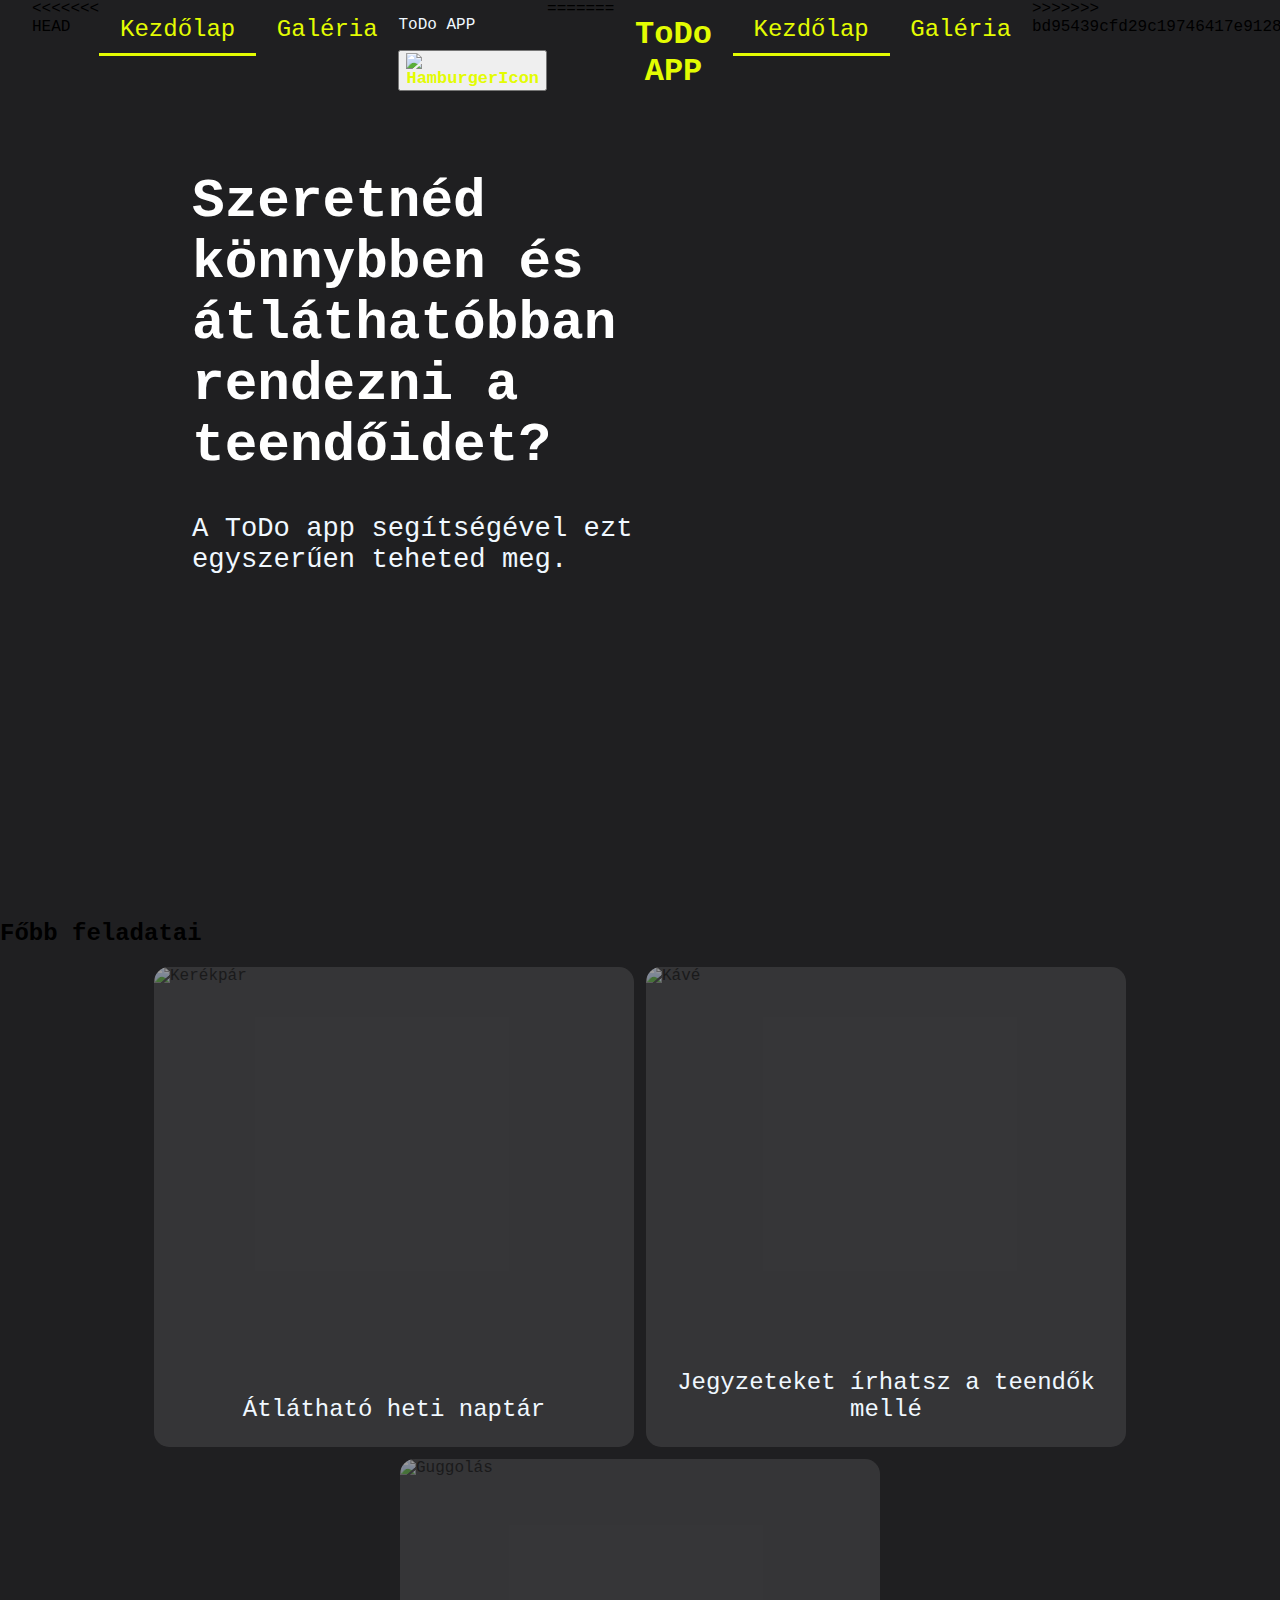
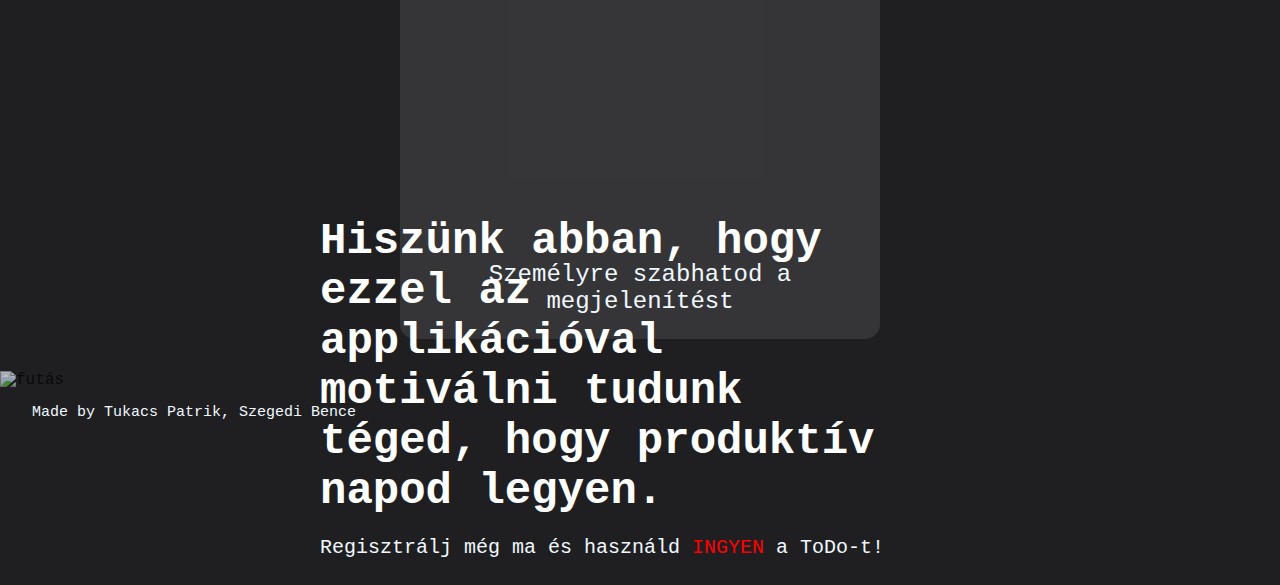
==== 1.mérföldkő/Sites/index.html @ e765a1c4 "Merge branch 'master' of https://github.com/Patrik119HUN/Kliens" ====
<!DOCTYPE html>
<html lang="en">
  <head>
    <meta charset="UTF-8" >
    <meta name="author" content="Szegedi Bence, Tukacs Patrik" >
    <link rel="icon" type="image/x-icon" href="../Képek/pipa%20favicon.ico" >
    <meta http-equiv="X-UA-Compatible" content="IE=edge" >
    <meta name="viewport" content="width=device-width, initial-scale=1.0" >
    <link
      rel="stylesheet"
      href="https://cdnjs.cloudflare.com/ajax/libs/font-awesome/4.7.0/css/font-awesome.min.css"
    >
    <title>ToDo App</title>
    <link rel="stylesheet" href="../Styles/style.css" >
    <link rel="stylesheet" href="../Styles/nav.css" >
    <link rel="stylesheet" href="../Styles/cards.css" >
    <link rel="stylesheet" href="../Styles/hero.css" >
    <link rel="stylesheet" href="../Styles/footer.css" >
    <script src="https://ajax.googleapis.com/ajax/libs/jquery/3.6.3/jquery.min.js"></script>
  </head>

  <body>
    <nav class="topnav">
<<<<<<< HEAD
      <div>
        <p class="logo">ToDo APP</p>
        <button class="ham" id="myBtn">
          <img src="../SVG/menu.svg" alt="HamburgerIcon" style="width: 2rem" />
        </button>
      </div>
      <ul class="menu">
        <li class="active"><a href="../Sites/index.html">Kezdőlap</a></li>
        <li><a href="../Sites/galeria.html">Galéria</a></li>
      </ul>
      <ul class="menu">
=======
      <ul>
        <li id="logo">
          <a href="../Sites/index.html" id="lgo">ToDo APP</a>
          <!--<a class="ham" href="../Sites/index.html">
            <img src="../SVG/menu.svg" alt="" style="width: 2rem" >
          </a>-->
        </li>
      </ul>
      <ul>
        <li class="active"><a href="../Sites/index.html">Kezdőlap</a></li>
        <li><a href="../Sites/galeria.html">Galéria</a></li>
      </ul>
      <ul>
>>>>>>> bd95439cfd29c19746417e91280d67b563aa5921
        <li><a href="../Sites/regisztracio.html">Regisztráció</a></li>
        <li><a href="../Sites/bejelentkezes.html">Bejelentkezés</a></li>
      </ul>
    </nav>

    <div class="hero">
      <img class="hero-image" src="../képek/kavezok.jpg" alt="Két kávézó beszélget" >
      <div class="hero-text">
        <h1>Szeretnéd könnybben és átláthatóbban rendezni a teendőidet?</h1>
        <p>A ToDo app segítségével ezt egyszerűen teheted meg.</p>
      </div>
    </div>

    <h2 class="card-title">Főbb feladatai</h2>
    <div id="cards">
      <div class="card">
        <img src="../képek/bike.jpg" alt="Kerékpár" />
        <p>Átlátható heti naptár</p>
      </div>
      <div class="card">
        <img src="../képek/coffee-gc0ac3039f_1920.jpg" alt="Kávé" />
        <p>Jegyzeteket írhatsz a teendők mellé</p>
      </div>
      <div class="card">
        <img src="../képek/guggolas.jpg" alt="Guggolás" />
        <p>Személyre szabhatod a megjelenítést</p>
      </div>
    </div>

    <div style="position: relative">
      <img
        src="../Képek/futas2.jpg"
        style="opacity: 0.7; height: 100vh; width: 100%; object-fit: cover"
        alt="futás"
      >
      <div class="text-container">
        <h2>
          Hiszünk abban, hogy ezzel az applikációval motiválni tudunk téged,
          hogy produktív napod legyen.
        </h2>
        <p>
          Regisztrálj még ma és használd <span id="ingyen">INGYEN</span> a
          ToDo-t!
        </p>
      </div>
    </div>

    <footer>
      <p>Made by Tukacs Patrik, Szegedi Bence</p>
    </footer>
    <script src="../JS/nav.js"></script>
  </body>
</html>
---- 1.mérföldkő/Styles/style.css ----
body,
html {
  margin: 0;
  font-family: monospace, Helvetica, sans-serif;
  font-weight: 200;
  background-color: #1f1f21;
  height: 100%;
}
body p {
  font-family: monospace, Helvetica, sans-serif;
  color: aliceblue;
}
body button {
  color: #e3fc02;
  font-family: monospace, Helvetica, sans-serif;
  font-weight: bold;
  font-size: 17px;
}

.gomb {
  background-color: #1f1f21;
  color: #e3fc02;

  border: none;
  text-align: center;
  transition: 0.3s;
}
.gomb:hover {
  background-color: gray;
  color: #e3fc02;
  cursor: pointer;
}

* {
  box-sizing: border-box;
}

.bg-image {
  height: 80%;
  background-position: center;
  background-repeat: no-repeat;
  background-size: cover;
}

.img1 {
  background-image: url("../képek/kavezok.jpg");
}
.img2 {
  background-image: url("../képek/bike2.jpg");
}
.img3 {
  background-image: url("../képek/sulyzok.jpg");
}
.img4 {
  background-image: url("../képek/kocsma.jpg");
}
.img5 {
  background-image: url("../képek/futas2.jpg");
}

.gimg1 {
  background-image: url("../képek/chill.jpg");
}
.gimg2 {
  background-image: url("../képek/pár.jpg");
}
.gimg3 {
  background-image: url("../képek/task2.jpg");
}
.gimg4 {
  background-image: url("../képek/coffee-gc0ac3039f_1920.jpg");
}

.bg-text {
  background-color: rgb(0, 0, 0);
  background-color: rgba(0, 0, 0, 0.7);
  color: #fff;
  font-weight: bold;
  font-size: 1rem;
  border: 0.5rem solid #e3fc02;
  position: fixed;
  top: 50%;
  left: 50%;
  transform: translate(-50%, -50%);
  z-index: 2;
  width: 24rem;
  height: 23rem;
  padding: 0.8rem 0.8rem;
}

table {
  text-align: center;
  border-collapse: collapse;
  padding: 20px;
  margin: 0;
}

table th {
  vertical-align: middle;
  color: red;
  border-style: solid;
  border-width: 1px;
  border-color: #e3fc02;
  height: 2.5rem;
}

table td {
  vertical-align: middle;
  color: #fff;
  border-style: solid;
  border-width: 1px;
  border-color: #e3fc02;
  padding-right: 5px;
  height: 6rem;
}

#use {
  font-size: 1.2rem;
  text-align: center;
  margin-left: 25px;
  margin-right: 25px;
}
#ingyen {
  color: red;
}

@media print {
  header,
  header,
  footer,
  img {
    display: none;
  }
  h1,
  h2,
  h3,
  p,
  a,
  b,
  th,
  td {
    font-size: initial !important;
    font-weight: initial !important;
    color: black !important;
    font-size: 15pt !important;
    margin: initial;
  }
  * {
    background: none !important;
  }
  *::after {
    content: none !important;
  }
  *::before {
    content: none !important;
  }
  div,
  p,
  span,
  form {
    aspect-ratio: initial !important;
    height: auto !important;
    width: auto !important;
    padding: initial !important;
    margin: initial !important;
    display: initial !important;
    position: initial !important;
    float:left !important;
  }
  input,
  button {
    border: groove !important;
  }
}
---- 1.mérföldkő/Styles/nav.css ----
:root {
  --fekete: #1f1f21;
  --sarga: #e3fc02;
}
nav ul {
  list-style-type: none;
  padding: 0;
  height: 100%;
  display: flex;
  justify-content: center;
  margin: 0;
}
.topnav {
  position: fixed;
  z-index: 100;
  display: flex;
  justify-content: space-between;
  top: 0;
  width: 100%;
  background-color: var(--fekete);
  overflow: hidden;
  padding-left: 2rem;
  padding-right: 2rem;
}
/*.ham {
  display: none;
}*/



.topnav li {
  padding: 1rem 1.3rem;
  height: 3.5rem;
  position: relative;
  width: 100%;
  margin-left: auto;
  margin-right: auto;
}

.topnav li.active::after {
  width: 100%;
}
.topnav a {
  margin: 0 auto;
  display: block;
  text-align: center;
  text-decoration: none;
  font-size: 1.5rem;
  font-weight: 500;
  color: var(--sarga);
}

#lgo {
  text-align: center;
  color: var(--sarga);
  font-family: monospace;
  font-weight: bold;
  font-size: 2rem;
  margin: 0;
}

#logo::after {
  position: absolute;
  content: "";
  bottom: 0px;
  left: 0;
  width: 0;
  height: 3px;
  margin: 0 auto;
}

.topnav li::after {
  position: absolute;
  content: "";
  bottom: 0px;
  left: 0;
  background-color: var(--sarga);
  width: 0;
  height: 3px;
  margin: 0 auto;
}

.topnav li:hover::after {
  width: 100%;
  transition: width .3s ease-in-out;
}

.topnav li:is(:link, :active, :visited).currant {
  background-color: gray;
  color: var(--sarga);
}



@media screen and (max-width: 700px) {
  .topnav {
    position: fixed;
    flex-direction: column;
    justify-content: start;
    height: max-content;
    z-index: 10;
    padding: 0;
  }
  .logo {
    margin-left: 1rem !important;
    margin-top: auto !important;
    margin-bottom: auto !important;
    padding: 1rem;
  }
  .ham {
    display: block;
    background-color: transparent;
    border: 0;
    width: 3rem;
    height: 3rem;
    align-self: center;
    margin-right: 1rem;
  }
  nav > div {
    display: flex;
    justify-content: space-between;
    flex-direction: row !important;
    height: fit-content;
    width: 100%;
  }
  ul {
    margin-top: 2rem;
    flex-direction: column;
    height: fit-content;
    margin: 0;
  }
  ul:last-child {
    margin-bottom: 100%;
  }
  .topnav li {
    margin: 1.5rem auto;
  }
}
@media screen and (min-width: 700px) {
  nav > div {
    display: none;
  }
}
@media screen and (min-width: 800px) {
  nav > div {
    display: block;
    order: 1;
    margin: auto;
  }
  ul:last-child {
    order: 2;
  }
}
.invisible {
  display: none;
}
@media print {
  .topnav{
    display: none;
  }
}
---- 1.mérföldkő/Styles/cards.css ----
#cards {
  margin: 1rem auto 2rem auto;
  display: flex;
  flex-wrap: wrap;
  gap: 12px;
  width: fit-content;
  justify-content: center;
}

#cards:hover > .card::after {
  opacity: 1;
}

.card {
  background-color: rgba(255, 255, 255, 0.1);
  border-radius: 15px;
  cursor: pointer;
  display: flex;
  width: 30rem;
  aspect-ratio: 1/1;
  flex-direction: column;
  position: relative;
  transition: ease-in-out;
  transition-duration: 0.4s;
}


.card:hover {
  background: rgba(255, 255, 255, 0.5);
  z-index: 3;
}

.card > img {
  border-radius: inherit;
  height: 100%;
  object-fit: cover;
  opacity: 0.5;
}
.card > p {
  font-size: 1.5rem;
  position: absolute;
  bottom: 0;
  margin-left: auto;
  margin-right: auto;
  width: 100%;
  text-align: center;
}
@media screen and (max-width: 700px) {
  .card {
    width: 100%;
  }
  #cards {
    width: 100%;
  }
}
@media print {
  .card {
    display: none;
    margin-left: auto !important;
    margin-right: auto !important;
  }
  #cards {
    margin-top: 2cm !important;
    margin-bottom: 2cm !important;
    display: flex !important;
    flex-direction: column !important;
  }
}
---- 1.mérföldkő/Styles/hero.css ----
.hero {
  display: flex;
  position: relative;
}
.hero-text {
  font-size: 1.7rem;
  display: inline-block;
  position: absolute;
  color: white;
  width: 80%;
  transform-origin: 0 0;
  top: 15%;
  left: 15%;
  animation-name: myMove;
  animation-duration: 2s;
  animation-iteration-count: 1;
  animation-timing-function: ease;
  animation-fill-mode: forwards;
}

@keyframes myMove {
  0% {
    left: 0%;
  }
  100% {
    left: 15%;
    animation-play-state: paused;
  }
}

.hero-text h1 {
  width: 50%;
}
.hero-text p {
  width: 50%;
}

.hero-image {
  opacity: 0.7;
  width: 100%;
  height: 100vh;
  object-fit: cover;
}

.text-container {
  position: absolute;
  top: 50%;
  left: 50%;
  transform: translate(-50%, -50%);
}
.text-container h2 {
  color: white;
  font-size: 2.75rem;
  width: 90%;
  margin-bottom: 1rem;
}
.text-container p {
  font-size: 1.25rem;
}

@media screen and (max-width: 700px) {
  .hero-text {
    font-size: 1.3rem;
    width: fit-content;
    left: 5%;
    top: 20%;
  }
  .hero-text h1 {
    width: 62%;

  }
  .text-container {
    left: 40%;
  }
  .text-container h2 {
    font-size: 2rem;
  }
}

@media print {
  .hero-text h1 {
    font-size: 25pt !important;
    margin-bottom: 0;
    display: block;
    color: #000;
  }
  .hero-text p {
    font-size: 15pt !important;
  }
}
---- 1.mérföldkő/Styles/footer.css ----
footer{
    font-family: monospace;
    font-size: 15px;
    color:#e3fc02;
    padding-right: 2rem;
    display: flex;  
    margin-bottom: 5rem;
    margin-left: 2rem;
  }

@media print {
  footer{
    display: none;
  }
}
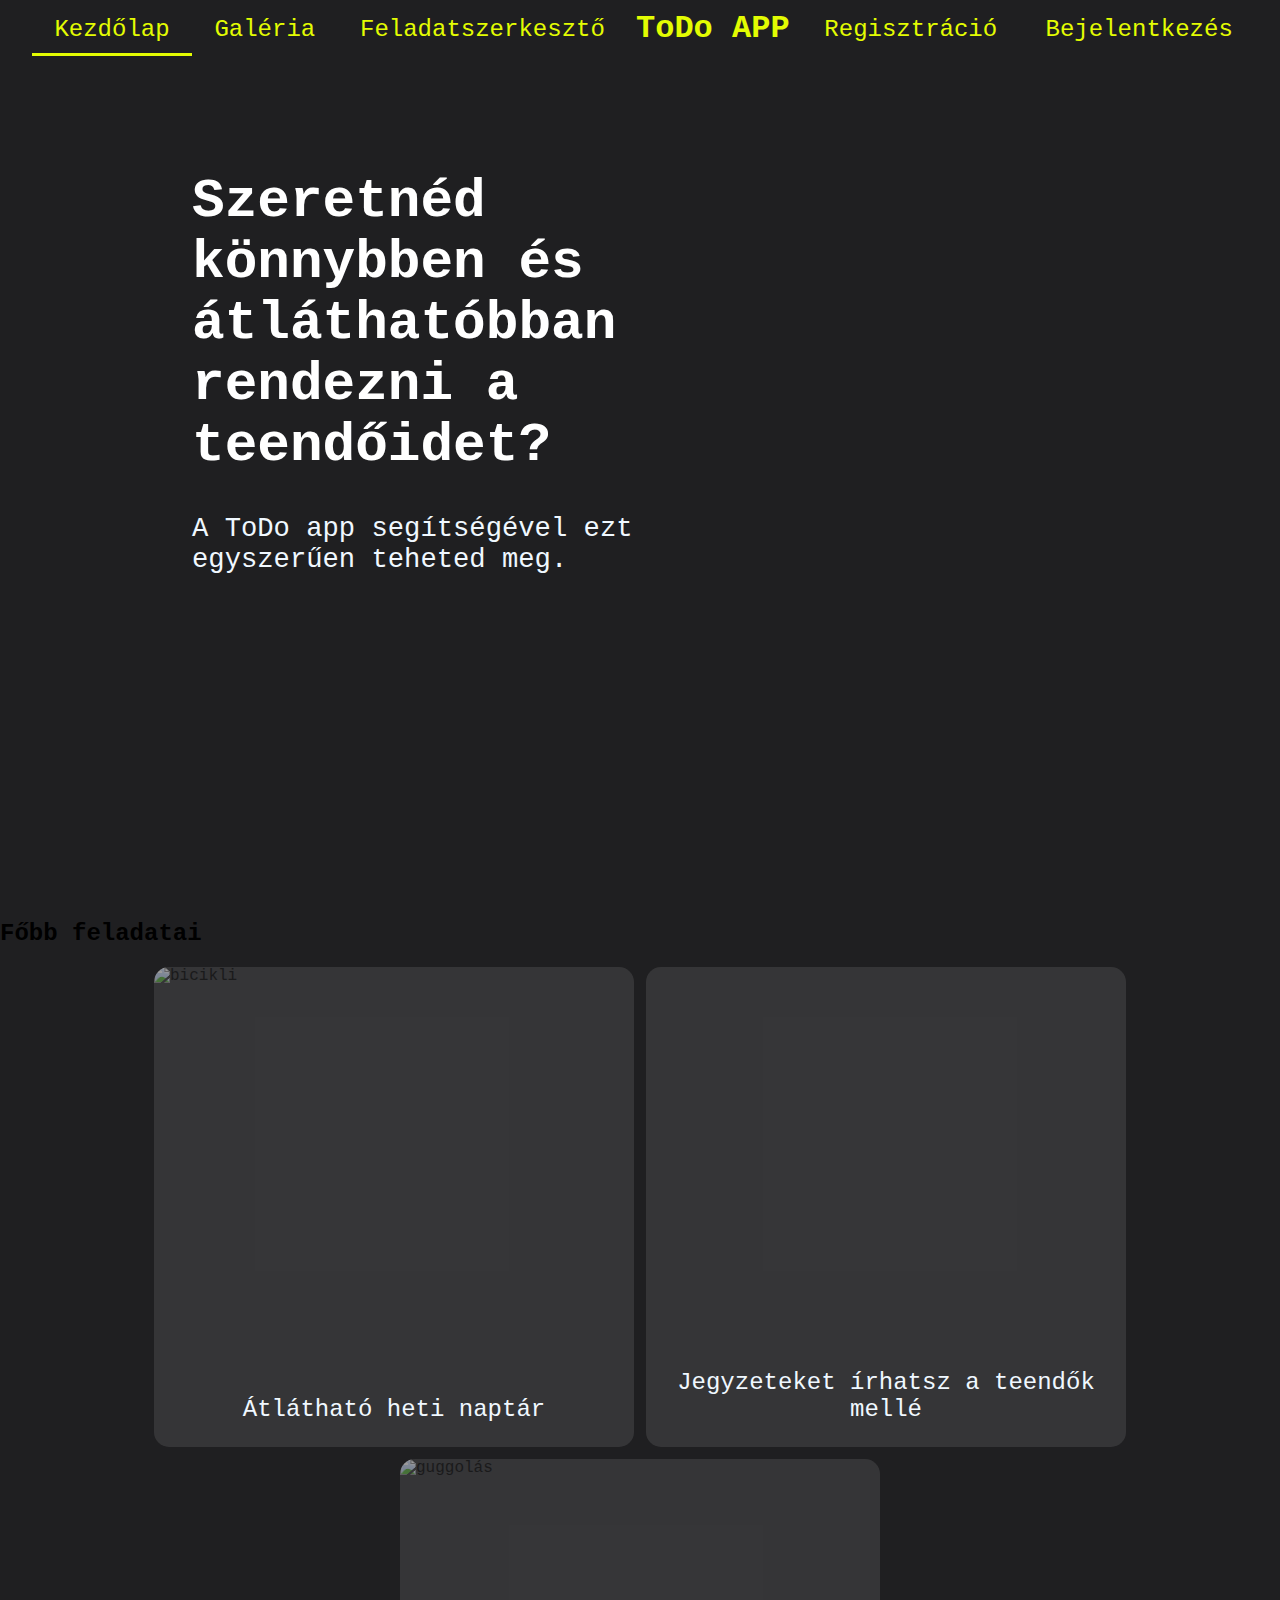
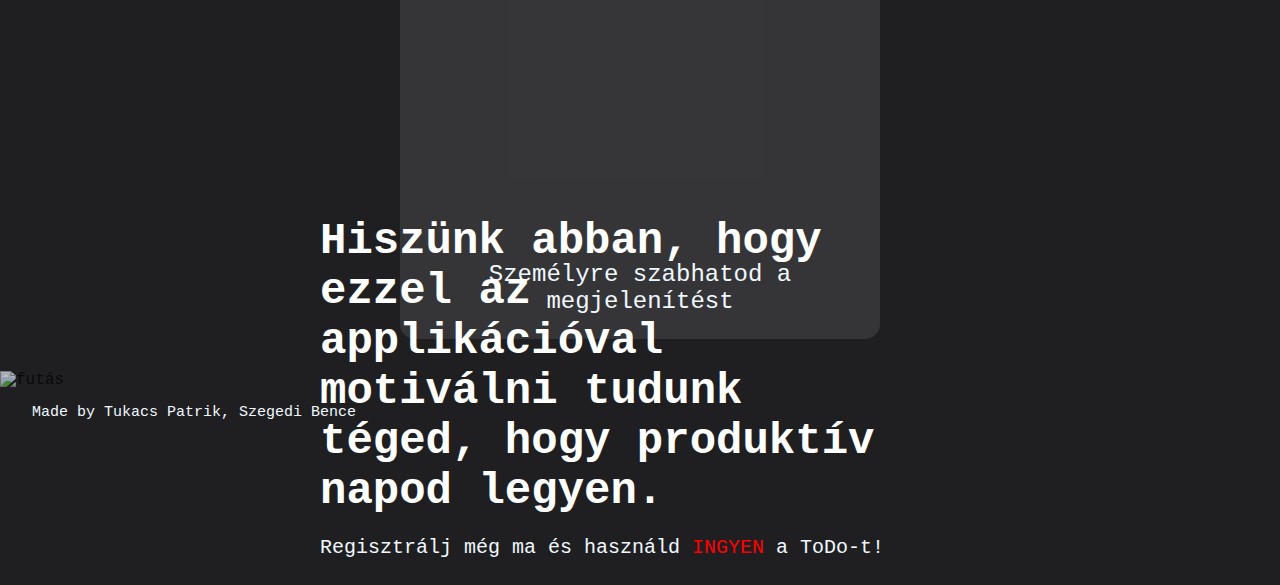
==== commit 5a8c0cd7: "javitas" ====
--- a/1.mérföldkő/Sites/index.html
+++ b/1.mérföldkő/Sites/index.html
@@ -21,33 +21,18 @@
 
   <body>
     <nav class="topnav">
-<<<<<<< HEAD
-      <div>
+      <ul>
         <p class="logo">ToDo APP</p>
         <button class="ham" id="myBtn">
-          <img src="../SVG/menu.svg" alt="HamburgerIcon" style="width: 2rem" />
+          <img src="../SVG/menu.svg" alt="" style="width: 2rem" />
         </button>
-      </div>
-      <ul class="menu">
-        <li class="active"><a href="../Sites/index.html">Kezdőlap</a></li>
-        <li><a href="../Sites/galeria.html">Galéria</a></li>
-      </ul>
-      <ul class="menu">
-=======
-      <ul>
-        <li id="logo">
-          <a href="../Sites/index.html" id="lgo">ToDo APP</a>
-          <!--<a class="ham" href="../Sites/index.html">
-            <img src="../SVG/menu.svg" alt="" style="width: 2rem" >
-          </a>-->
-        </li>
       </ul>
       <ul>
         <li class="active"><a href="../Sites/index.html">Kezdőlap</a></li>
         <li><a href="../Sites/galeria.html">Galéria</a></li>
+        <li><a href="../Sites/feladatszerkeszto.html">Feladatszerkesztő</a></li>
       </ul>
       <ul>
->>>>>>> bd95439cfd29c19746417e91280d67b563aa5921
         <li><a href="../Sites/regisztracio.html">Regisztráció</a></li>
         <li><a href="../Sites/bejelentkezes.html">Bejelentkezés</a></li>
       </ul>
@@ -64,15 +49,15 @@
     <h2 class="card-title">Főbb feladatai</h2>
     <div id="cards">
       <div class="card">
-        <img src="../képek/bike.jpg" alt="Kerékpár" />
+        <img src="../képek/bike.jpg" alt="bicikli" >
         <p>Átlátható heti naptár</p>
       </div>
       <div class="card">
-        <img src="../képek/coffee-gc0ac3039f_1920.jpg" alt="Kávé" />
+        <img src="../képek/coffee-gc0ac3039f_1920.jpg" alt="" >
         <p>Jegyzeteket írhatsz a teendők mellé</p>
       </div>
       <div class="card">
-        <img src="../képek/guggolas.jpg" alt="Guggolás" />
+        <img src="../képek/guggolas.jpg" alt="guggolás" >
         <p>Személyre szabhatod a megjelenítést</p>
       </div>
     </div>
@@ -98,6 +83,7 @@
     <footer>
       <p>Made by Tukacs Patrik, Szegedi Bence</p>
     </footer>
+    <script src="../JS/grid.js"></script>
     <script src="../JS/nav.js"></script>
   </body>
 </html>
--- a/1.mérföldkő/Styles/nav.css
+++ b/1.mérföldkő/Styles/nav.css
@@ -22,17 +22,14 @@
   padding-left: 2rem;
   padding-right: 2rem;
 }
-/*.ham {
+.ham {
   display: none;
-}*/
-
-
-
+}
 .topnav li {
-  padding: 1rem 1.3rem;
+  padding: 1rem 1.4rem;
   height: 3.5rem;
   position: relative;
-  width: 100%;
+  width: 50%;
   margin-left: auto;
   margin-right: auto;
 }
@@ -49,26 +46,6 @@
   font-weight: 500;
   color: var(--sarga);
 }
-
-#lgo {
-  text-align: center;
-  color: var(--sarga);
-  font-family: monospace;
-  font-weight: bold;
-  font-size: 2rem;
-  margin: 0;
-}
-
-#logo::after {
-  position: absolute;
-  content: "";
-  bottom: 0px;
-  left: 0;
-  width: 0;
-  height: 3px;
-  margin: 0 auto;
-}
-
 .topnav li::after {
   position: absolute;
   content: "";
@@ -79,7 +56,6 @@
   height: 3px;
   margin: 0 auto;
 }
-
 .topnav li:hover::after {
   width: 100%;
   transition: width .3s ease-in-out;
@@ -90,7 +66,14 @@
   color: var(--sarga);
 }
 
-
+.logo {
+  text-align: center;
+  color: var(--sarga);
+  font-family: monospace;
+  font-weight: bold;
+  font-size: 2rem;
+  margin: 0;
+}
 
 @media screen and (max-width: 700px) {
   .topnav {
@@ -116,15 +99,17 @@
     align-self: center;
     margin-right: 1rem;
   }
-  nav > div {
+  ul:first-child {
     display: flex;
     justify-content: space-between;
     flex-direction: row !important;
     height: fit-content;
     width: 100%;
   }
-  ul {
+  ul:nth-child(2) {
     margin-top: 2rem;
+  }
+  ul:not(:first-child) {
     flex-direction: column;
     height: fit-content;
     margin: 0;
@@ -137,12 +122,12 @@
   }
 }
 @media screen and (min-width: 700px) {
-  nav > div {
+  ul:first-child {
     display: none;
   }
 }
 @media screen and (min-width: 800px) {
-  nav > div {
+  ul:first-child {
     display: block;
     order: 1;
     margin: auto;
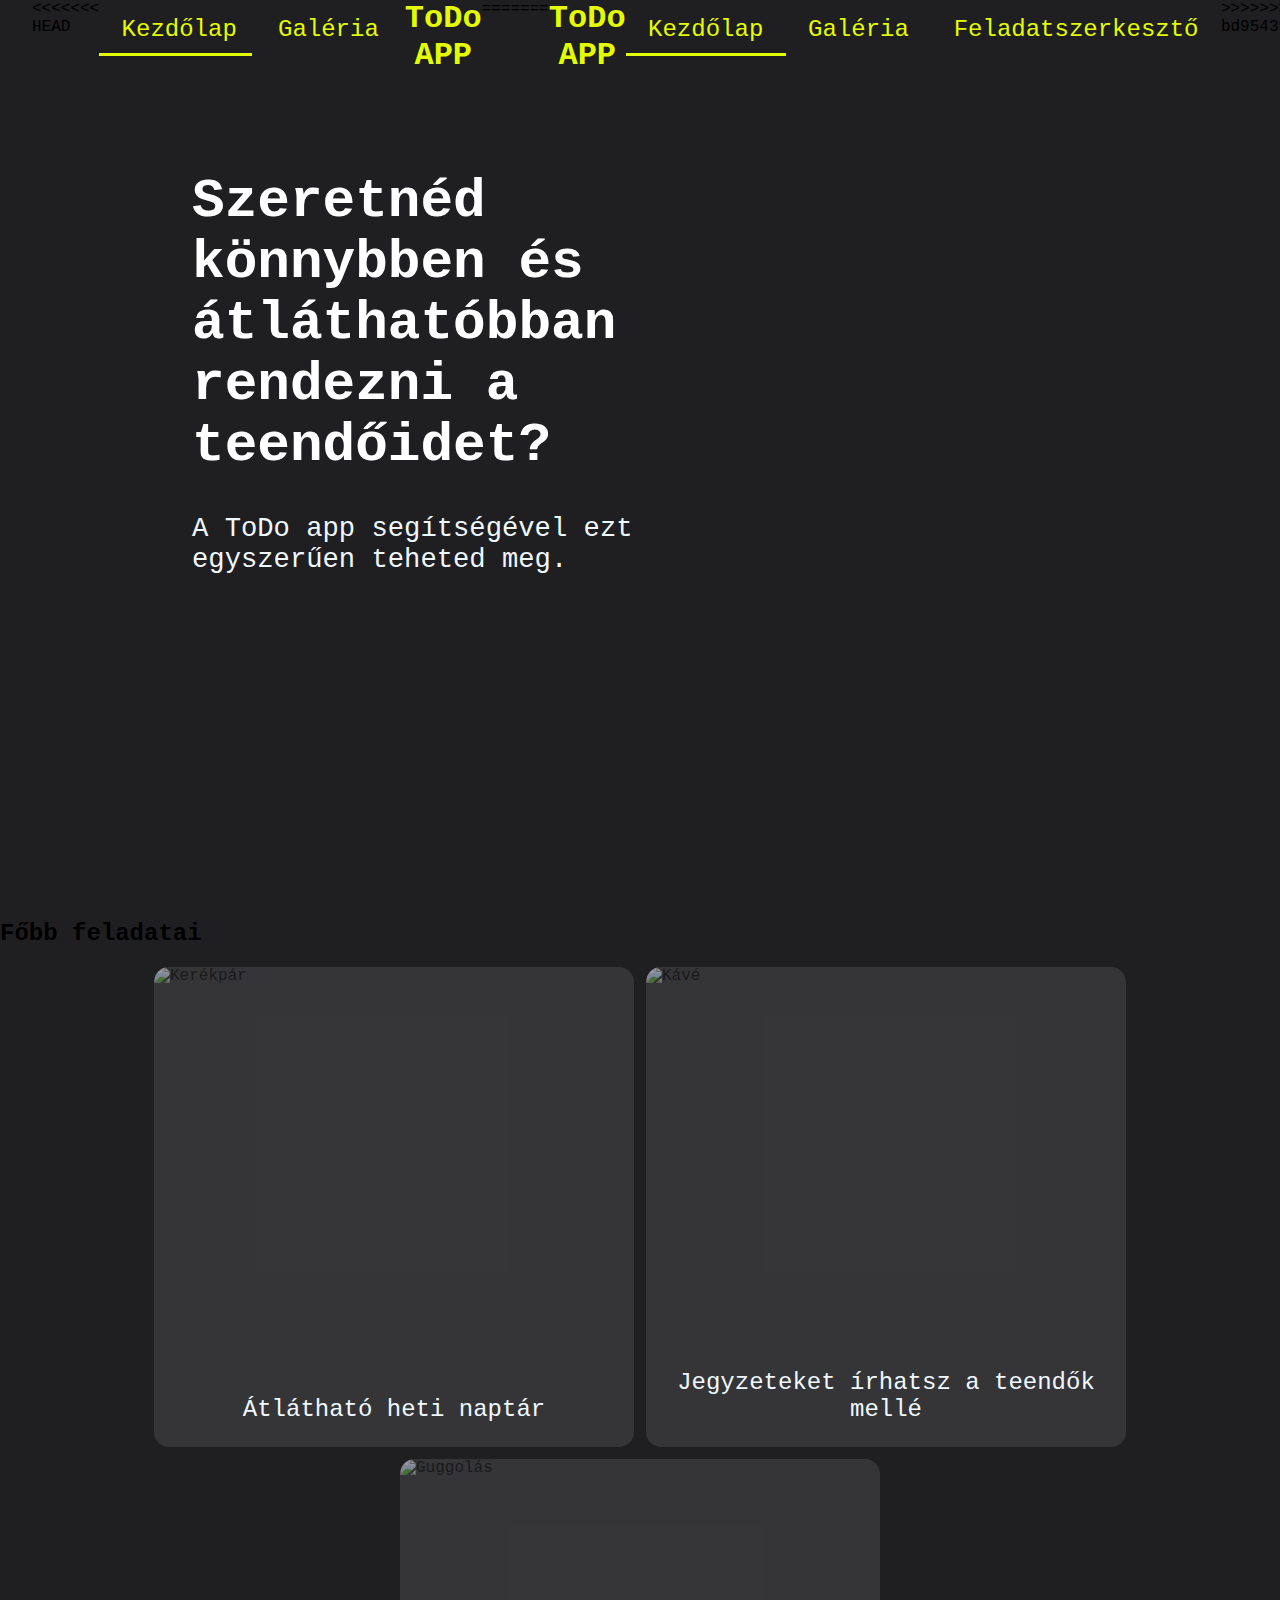
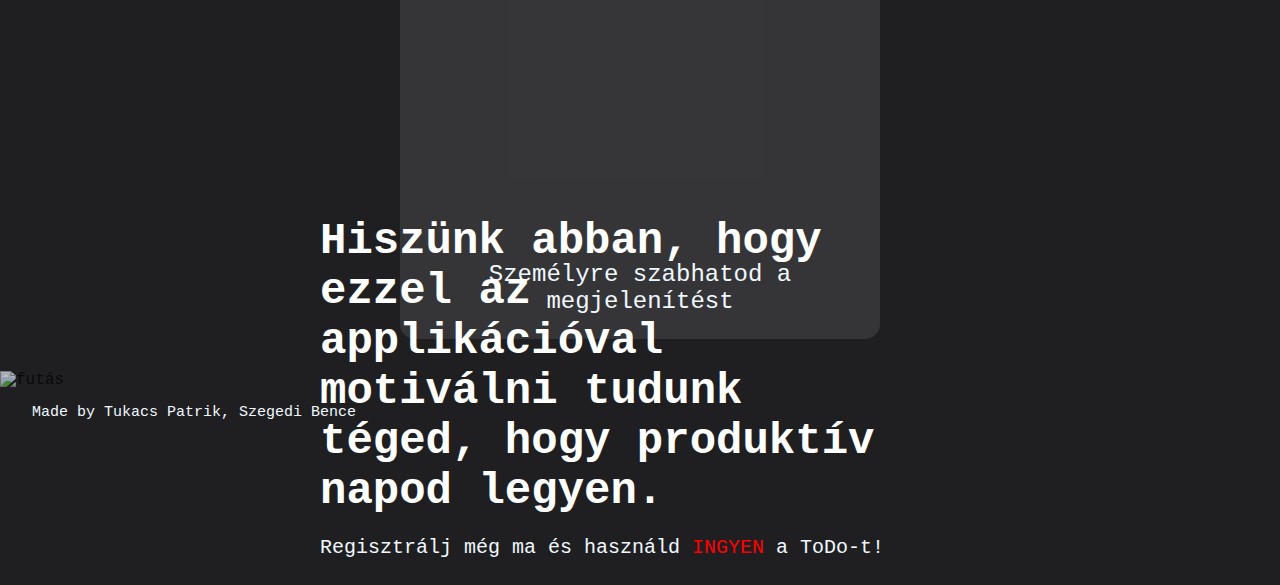
==== commit 5d0fbf72: "Merge branch 'master' of https://github.com/Patrik119HUN/Kliens" ====
--- a/1.mérföldkő/Sites/index.html
+++ b/1.mérföldkő/Sites/index.html
@@ -21,6 +21,19 @@
 
   <body>
     <nav class="topnav">
+<<<<<<< HEAD
+      <div>
+        <p class="logo">ToDo APP</p>
+        <button class="ham" id="myBtn">
+          <img src="../SVG/menu.svg" alt="HamburgerIcon" style="width: 2rem" />
+        </button>
+      </div>
+      <ul class="menu">
+        <li class="active"><a href="../Sites/index.html">Kezdőlap</a></li>
+        <li><a href="../Sites/galeria.html">Galéria</a></li>
+      </ul>
+      <ul class="menu">
+=======
       <ul>
         <p class="logo">ToDo APP</p>
         <button class="ham" id="myBtn">
@@ -33,6 +46,7 @@
         <li><a href="../Sites/feladatszerkeszto.html">Feladatszerkesztő</a></li>
       </ul>
       <ul>
+>>>>>>> bd95439cfd29c19746417e91280d67b563aa5921
         <li><a href="../Sites/regisztracio.html">Regisztráció</a></li>
         <li><a href="../Sites/bejelentkezes.html">Bejelentkezés</a></li>
       </ul>
@@ -49,15 +63,15 @@
     <h2 class="card-title">Főbb feladatai</h2>
     <div id="cards">
       <div class="card">
-        <img src="../képek/bike.jpg" alt="bicikli" >
+        <img src="../képek/bike.jpg" alt="Kerékpár" />
         <p>Átlátható heti naptár</p>
       </div>
       <div class="card">
-        <img src="../képek/coffee-gc0ac3039f_1920.jpg" alt="" >
+        <img src="../képek/coffee-gc0ac3039f_1920.jpg" alt="Kávé" />
         <p>Jegyzeteket írhatsz a teendők mellé</p>
       </div>
       <div class="card">
-        <img src="../képek/guggolas.jpg" alt="guggolás" >
+        <img src="../képek/guggolas.jpg" alt="Guggolás" />
         <p>Személyre szabhatod a megjelenítést</p>
       </div>
     </div>
@@ -83,7 +97,6 @@
     <footer>
       <p>Made by Tukacs Patrik, Szegedi Bence</p>
     </footer>
-    <script src="../JS/grid.js"></script>
     <script src="../JS/nav.js"></script>
   </body>
 </html>
--- a/1.mérföldkő/Styles/nav.css
+++ b/1.mérföldkő/Styles/nav.css
@@ -99,17 +99,15 @@
     align-self: center;
     margin-right: 1rem;
   }
-  ul:first-child {
+  nav > div {
     display: flex;
     justify-content: space-between;
     flex-direction: row !important;
     height: fit-content;
     width: 100%;
   }
-  ul:nth-child(2) {
+  ul {
     margin-top: 2rem;
-  }
-  ul:not(:first-child) {
     flex-direction: column;
     height: fit-content;
     margin: 0;
@@ -122,12 +120,12 @@
   }
 }
 @media screen and (min-width: 700px) {
-  ul:first-child {
+  nav > div {
     display: none;
   }
 }
 @media screen and (min-width: 800px) {
-  ul:first-child {
+  nav > div {
     display: block;
     order: 1;
     margin: auto;
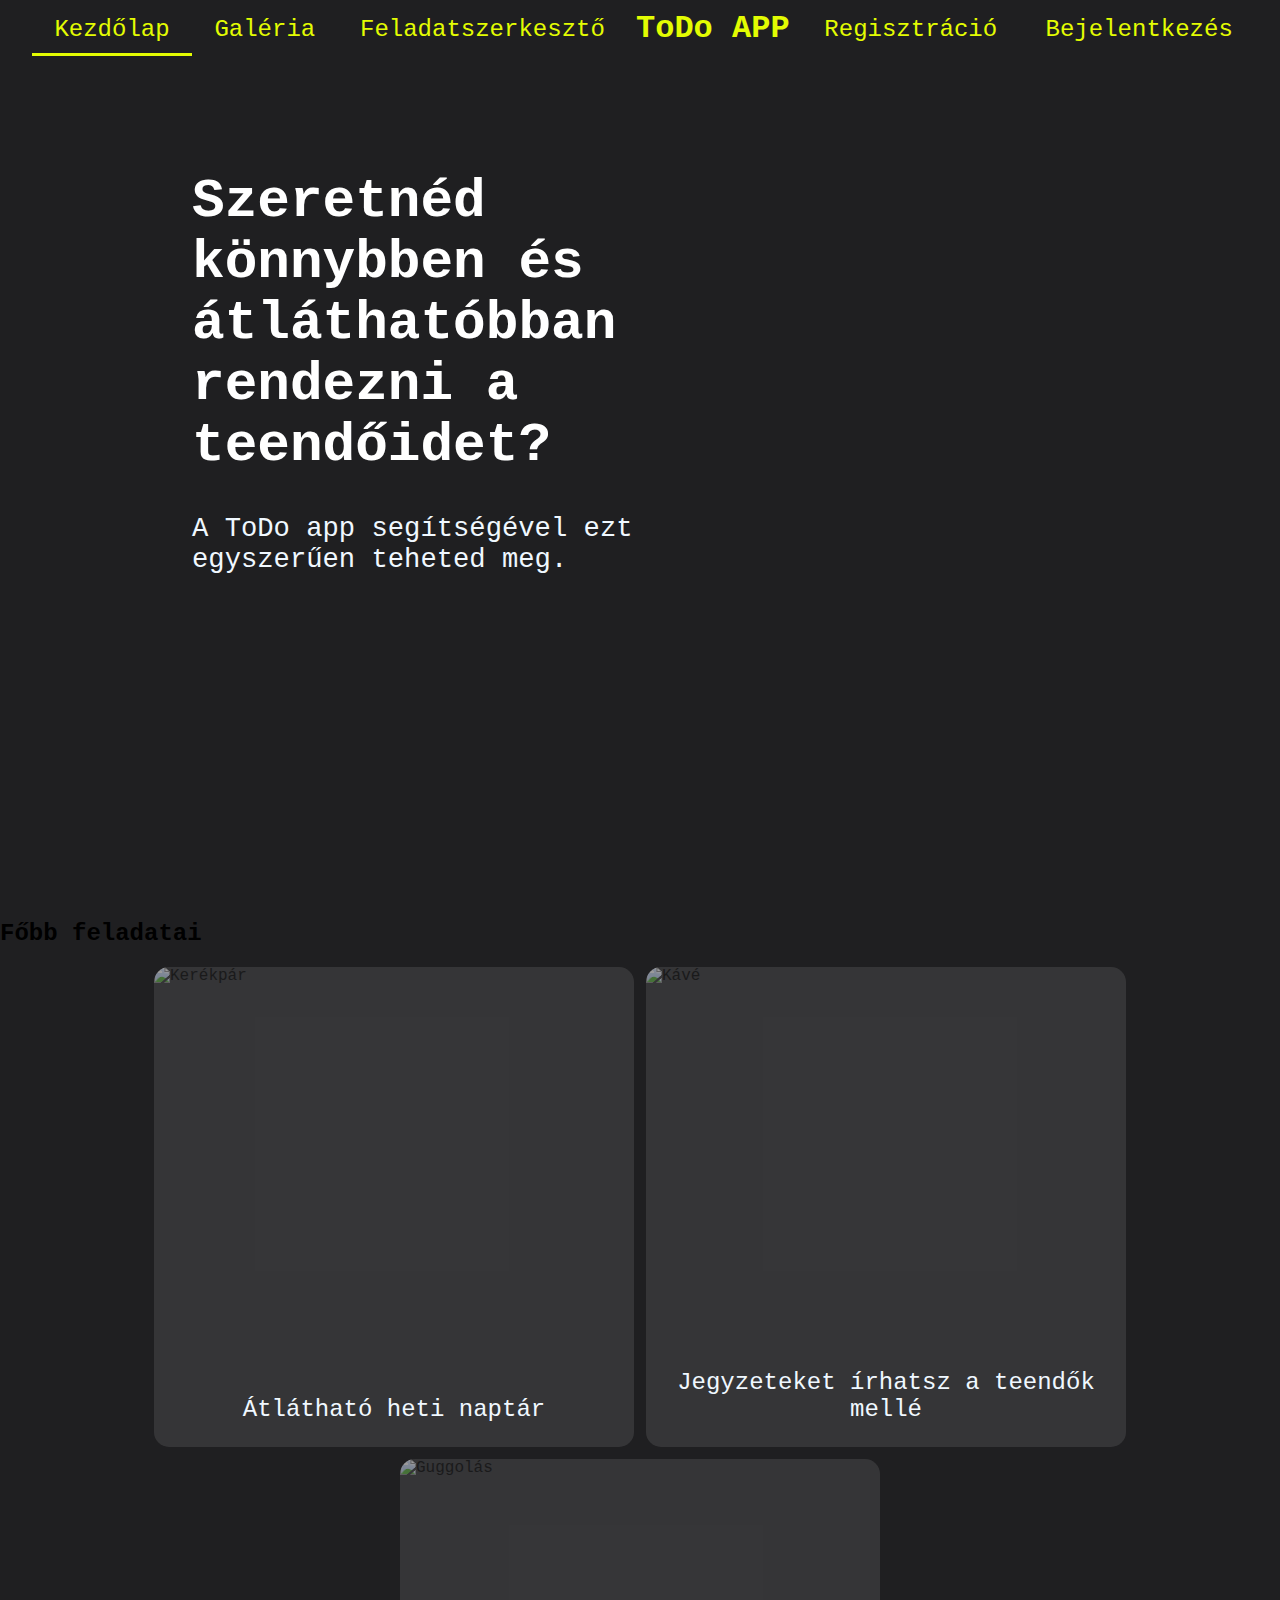
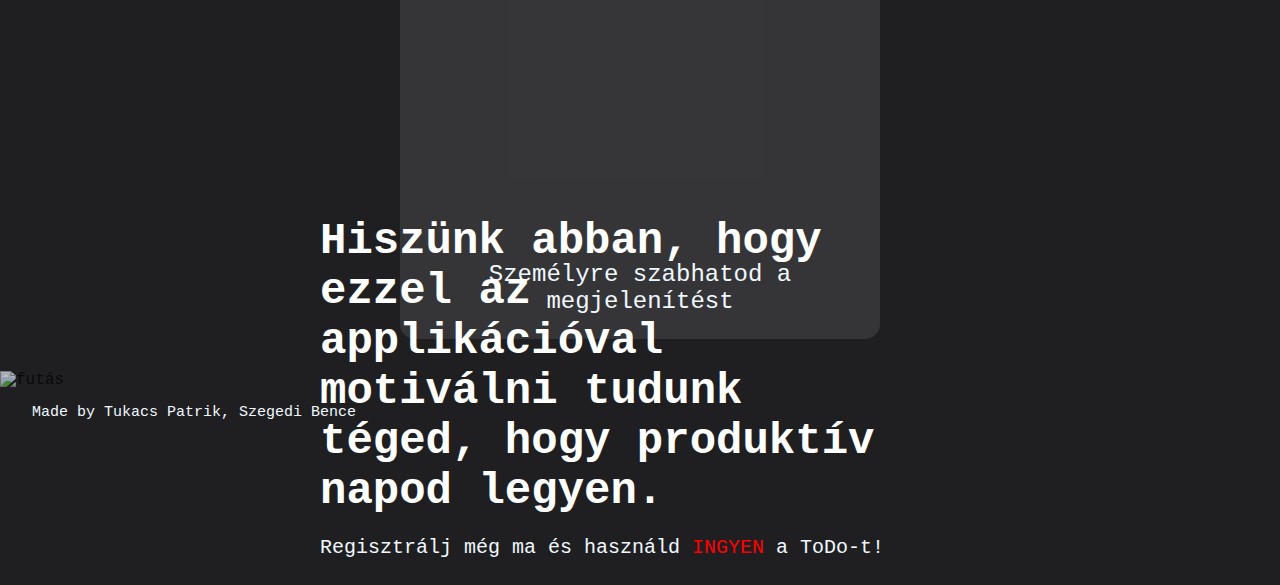
==== commit a11458b8: "most?" ====
--- a/1.mérföldkő/Sites/index.html
+++ b/1.mérföldkő/Sites/index.html
@@ -1,59 +1,49 @@
 <!DOCTYPE html>
 <html lang="en">
   <head>
-    <meta charset="UTF-8" >
-    <meta name="author" content="Szegedi Bence, Tukacs Patrik" >
-    <link rel="icon" type="image/x-icon" href="../Képek/pipa%20favicon.ico" >
-    <meta http-equiv="X-UA-Compatible" content="IE=edge" >
-    <meta name="viewport" content="width=device-width, initial-scale=1.0" >
+    <meta charset="UTF-8" />
+    <meta name="author" content="Szegedi Bence, Tukacs Patrik" />
+    <link rel="icon" type="image/x-icon" href="../Képek/pipa%20favicon.ico" />
+    <meta http-equiv="X-UA-Compatible" content="IE=edge" />
+    <meta name="viewport" content="width=device-width, initial-scale=1.0" />
     <link
       rel="stylesheet"
       href="https://cdnjs.cloudflare.com/ajax/libs/font-awesome/4.7.0/css/font-awesome.min.css"
-    >
+    />
     <title>ToDo App</title>
-    <link rel="stylesheet" href="../Styles/style.css" >
-    <link rel="stylesheet" href="../Styles/nav.css" >
-    <link rel="stylesheet" href="../Styles/cards.css" >
-    <link rel="stylesheet" href="../Styles/hero.css" >
-    <link rel="stylesheet" href="../Styles/footer.css" >
+    <link rel="stylesheet" href="../Styles/style.css" />
+    <link rel="stylesheet" href="../Styles/nav.css" />
+    <link rel="stylesheet" href="../Styles/cards.css" />
+    <link rel="stylesheet" href="../Styles/hero.css" />
+    <link rel="stylesheet" href="../Styles/footer.css" />
     <script src="https://ajax.googleapis.com/ajax/libs/jquery/3.6.3/jquery.min.js"></script>
   </head>
 
   <body>
     <nav class="topnav">
-<<<<<<< HEAD
       <div>
         <p class="logo">ToDo APP</p>
         <button class="ham" id="myBtn">
-          <img src="../SVG/menu.svg" alt="HamburgerIcon" style="width: 2rem" />
+          <img src="../SVG/menu.svg" alt="" style="width: 2rem" />
         </button>
       </div>
       <ul class="menu">
         <li class="active"><a href="../Sites/index.html">Kezdőlap</a></li>
         <li><a href="../Sites/galeria.html">Galéria</a></li>
+        <li><a href="../Sites/feladatszerkeszto.html">Feladatszerkesztő</a></li>
       </ul>
       <ul class="menu">
-=======
-      <ul>
-        <p class="logo">ToDo APP</p>
-        <button class="ham" id="myBtn">
-          <img src="../SVG/menu.svg" alt="" style="width: 2rem" />
-        </button>
-      </ul>
-      <ul>
-        <li class="active"><a href="../Sites/index.html">Kezdőlap</a></li>
-        <li><a href="../Sites/galeria.html">Galéria</a></li>
-        <li><a href="../Sites/feladatszerkeszto.html">Feladatszerkesztő</a></li>
-      </ul>
-      <ul>
->>>>>>> bd95439cfd29c19746417e91280d67b563aa5921
         <li><a href="../Sites/regisztracio.html">Regisztráció</a></li>
         <li><a href="../Sites/bejelentkezes.html">Bejelentkezés</a></li>
       </ul>
     </nav>
 
     <div class="hero">
-      <img class="hero-image" src="../képek/kavezok.jpg" alt="Két kávézó beszélget" >
+      <img
+        class="hero-image"
+        src="../képek/kavezok.jpg"
+        alt="Két kávézó beszélget"
+      />
       <div class="hero-text">
         <h1>Szeretnéd könnybben és átláthatóbban rendezni a teendőidet?</h1>
         <p>A ToDo app segítségével ezt egyszerűen teheted meg.</p>
@@ -81,7 +71,7 @@
         src="../Képek/futas2.jpg"
         style="opacity: 0.7; height: 100vh; width: 100%; object-fit: cover"
         alt="futás"
-      >
+      />
       <div class="text-container">
         <h2>
           Hiszünk abban, hogy ezzel az applikációval motiválni tudunk téged,
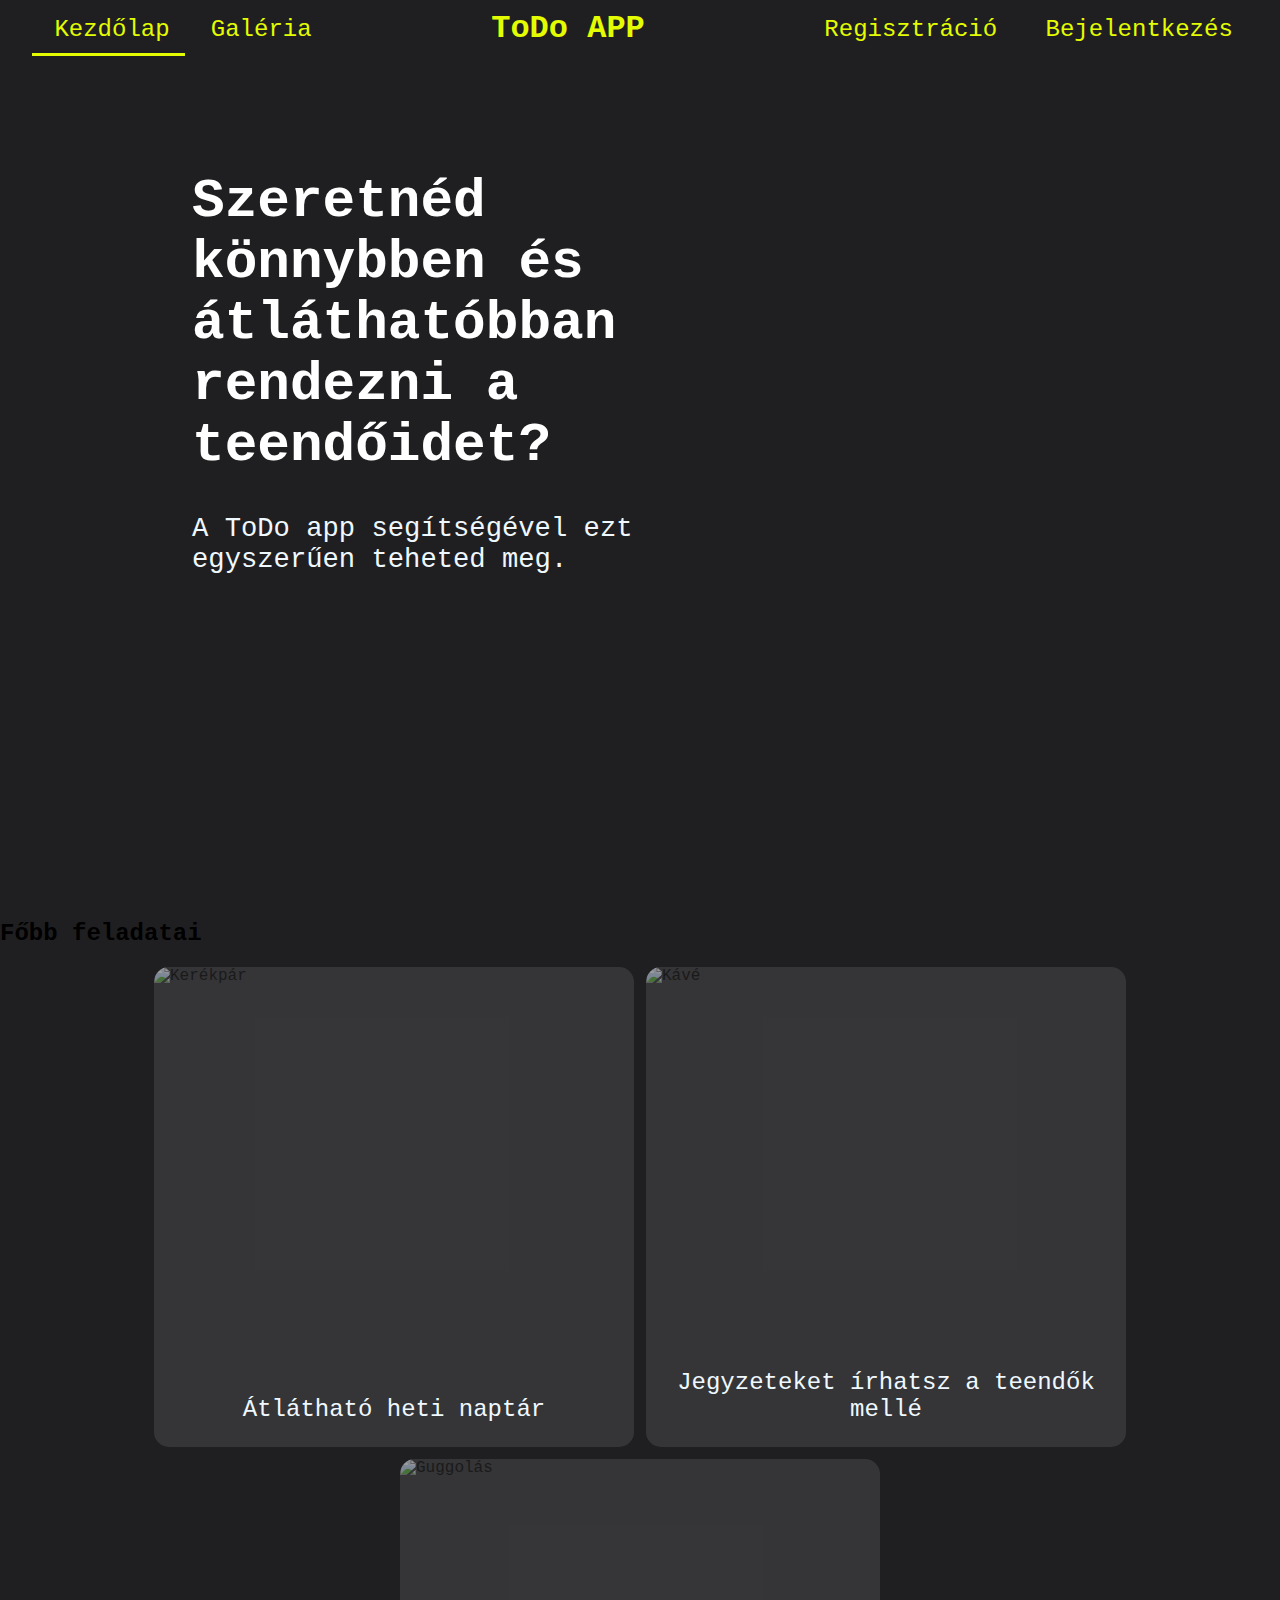
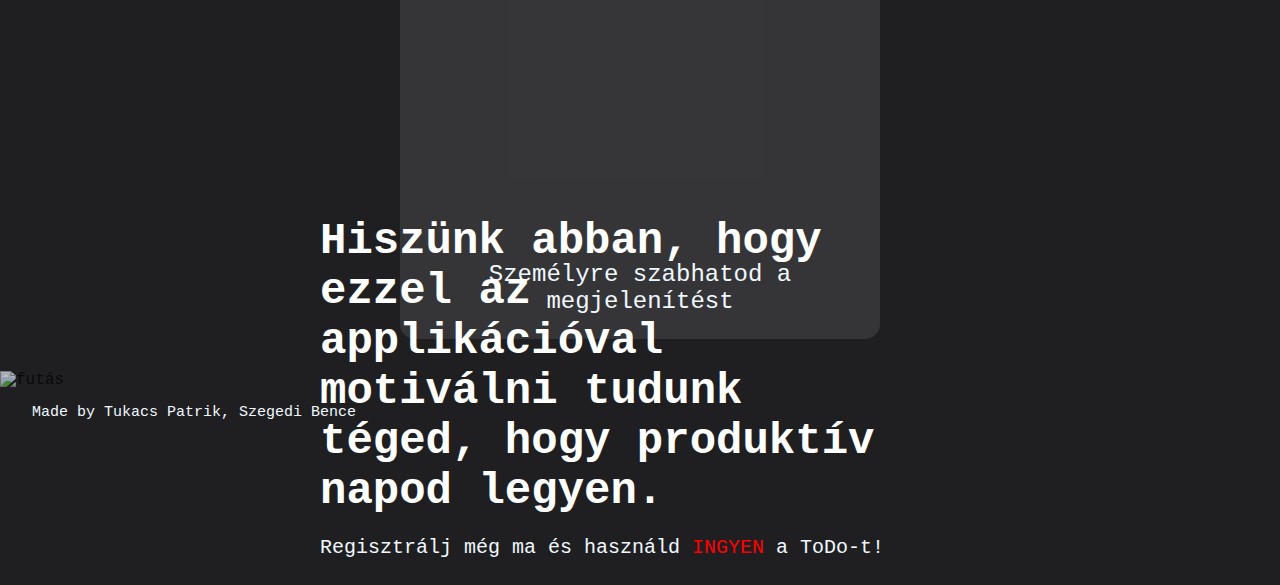
==== commit 5090dcfd: "ok" ====
--- a/1.mérföldkő/Sites/index.html
+++ b/1.mérföldkő/Sites/index.html
@@ -1,21 +1,21 @@
 <!DOCTYPE html>
 <html lang="en">
   <head>
-    <meta charset="UTF-8" />
-    <meta name="author" content="Szegedi Bence, Tukacs Patrik" />
-    <link rel="icon" type="image/x-icon" href="../Képek/pipa%20favicon.ico" />
-    <meta http-equiv="X-UA-Compatible" content="IE=edge" />
-    <meta name="viewport" content="width=device-width, initial-scale=1.0" />
+    <meta charset="UTF-8" >
+    <meta name="author" content="Szegedi Bence, Tukacs Patrik" >
+    <link rel="icon" type="image/x-icon" href="../Képek/pipa%20favicon.ico" >
+    <meta http-equiv="X-UA-Compatible" content="IE=edge" >
+    <meta name="viewport" content="width=device-width, initial-scale=1.0" >
     <link
       rel="stylesheet"
       href="https://cdnjs.cloudflare.com/ajax/libs/font-awesome/4.7.0/css/font-awesome.min.css"
-    />
+    >
     <title>ToDo App</title>
-    <link rel="stylesheet" href="../Styles/style.css" />
-    <link rel="stylesheet" href="../Styles/nav.css" />
-    <link rel="stylesheet" href="../Styles/cards.css" />
-    <link rel="stylesheet" href="../Styles/hero.css" />
-    <link rel="stylesheet" href="../Styles/footer.css" />
+    <link rel="stylesheet" href="../Styles/style.css" >
+    <link rel="stylesheet" href="../Styles/nav.css" >
+    <link rel="stylesheet" href="../Styles/cards.css" >
+    <link rel="stylesheet" href="../Styles/hero.css" >
+    <link rel="stylesheet" href="../Styles/footer.css" >
     <script src="https://ajax.googleapis.com/ajax/libs/jquery/3.6.3/jquery.min.js"></script>
   </head>
 
@@ -24,13 +24,12 @@
       <div>
         <p class="logo">ToDo APP</p>
         <button class="ham" id="myBtn">
-          <img src="../SVG/menu.svg" alt="" style="width: 2rem" />
+          <img src="../SVG/menu.svg" alt="HamburgerIcon" style="width: 2rem" />
         </button>
       </div>
       <ul class="menu">
         <li class="active"><a href="../Sites/index.html">Kezdőlap</a></li>
         <li><a href="../Sites/galeria.html">Galéria</a></li>
-        <li><a href="../Sites/feladatszerkeszto.html">Feladatszerkesztő</a></li>
       </ul>
       <ul class="menu">
         <li><a href="../Sites/regisztracio.html">Regisztráció</a></li>
@@ -39,11 +38,7 @@
     </nav>
 
     <div class="hero">
-      <img
-        class="hero-image"
-        src="../képek/kavezok.jpg"
-        alt="Két kávézó beszélget"
-      />
+      <img class="hero-image" src="../képek/kavezok.jpg" alt="Két kávézó beszélget" >
       <div class="hero-text">
         <h1>Szeretnéd könnybben és átláthatóbban rendezni a teendőidet?</h1>
         <p>A ToDo app segítségével ezt egyszerűen teheted meg.</p>
@@ -71,7 +66,7 @@
         src="../Képek/futas2.jpg"
         style="opacity: 0.7; height: 100vh; width: 100%; object-fit: cover"
         alt="futás"
-      />
+      >
       <div class="text-container">
         <h2>
           Hiszünk abban, hogy ezzel az applikációval motiválni tudunk téged,
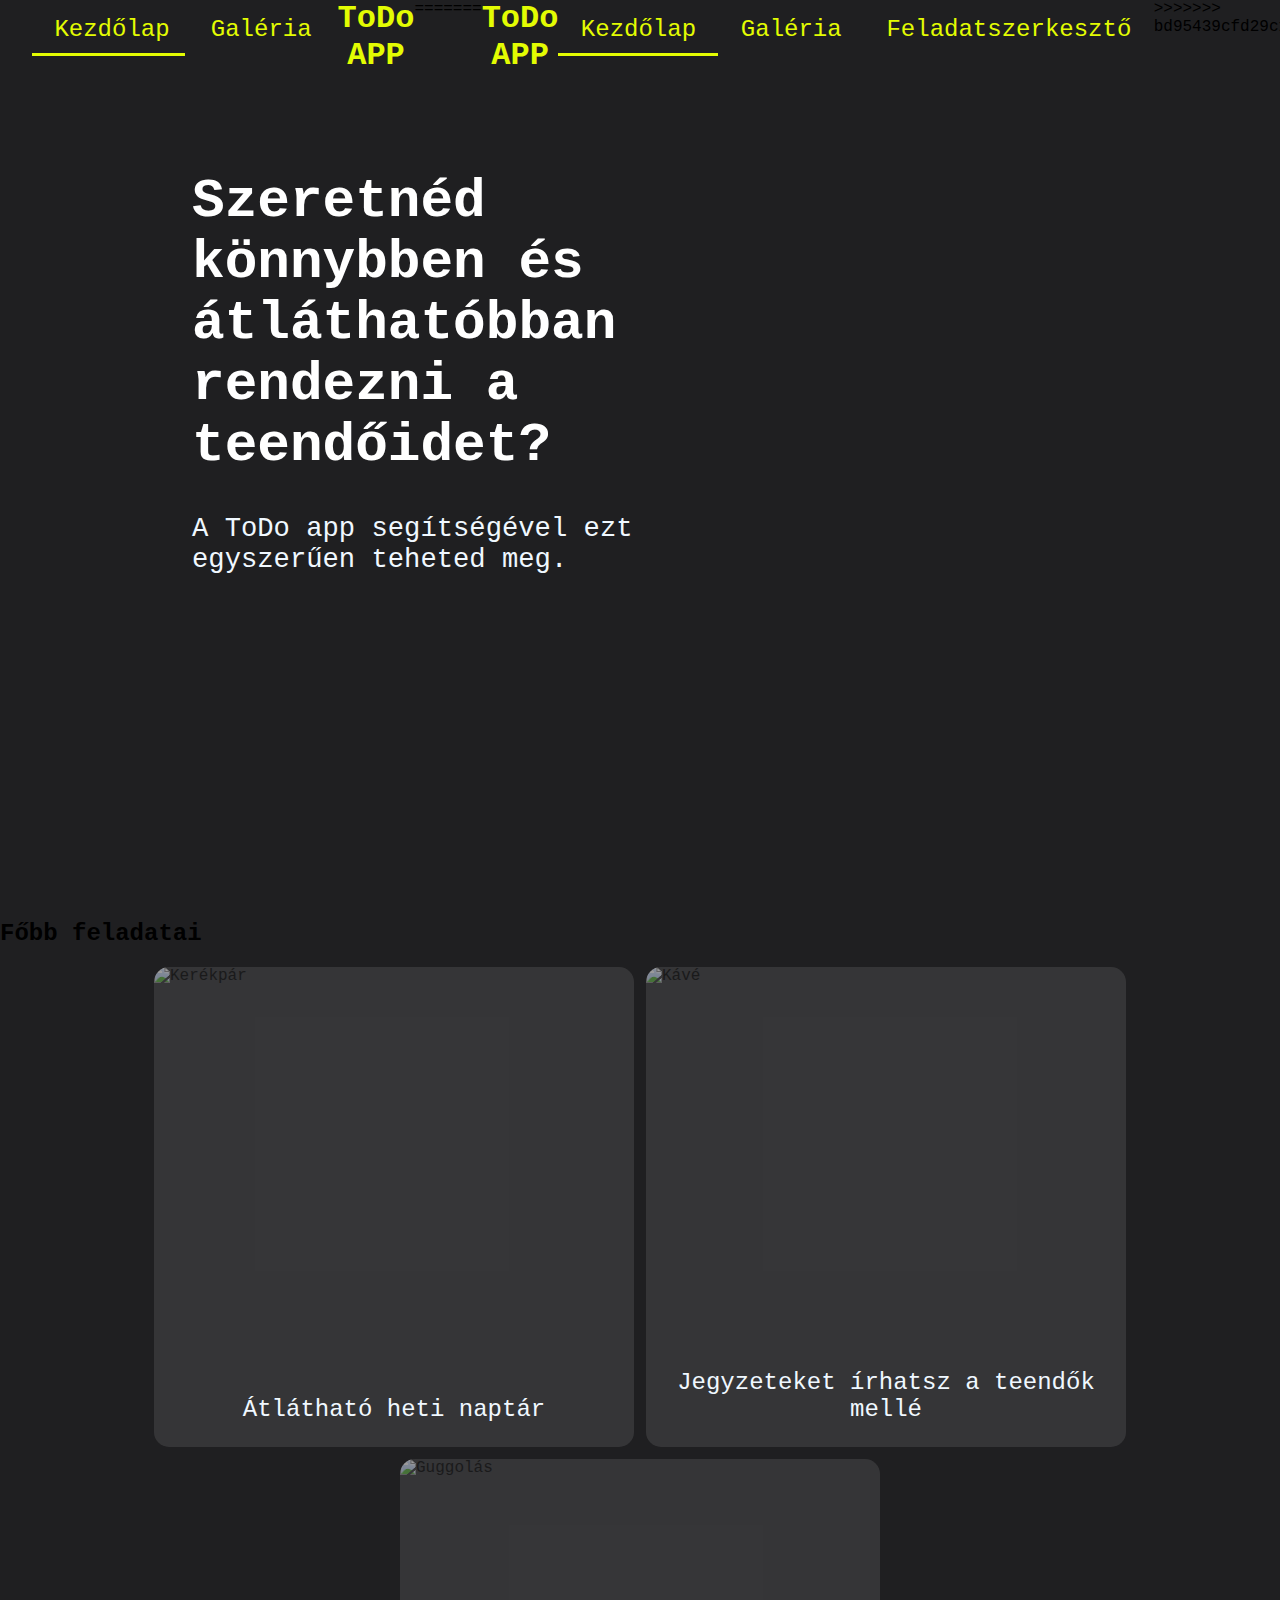
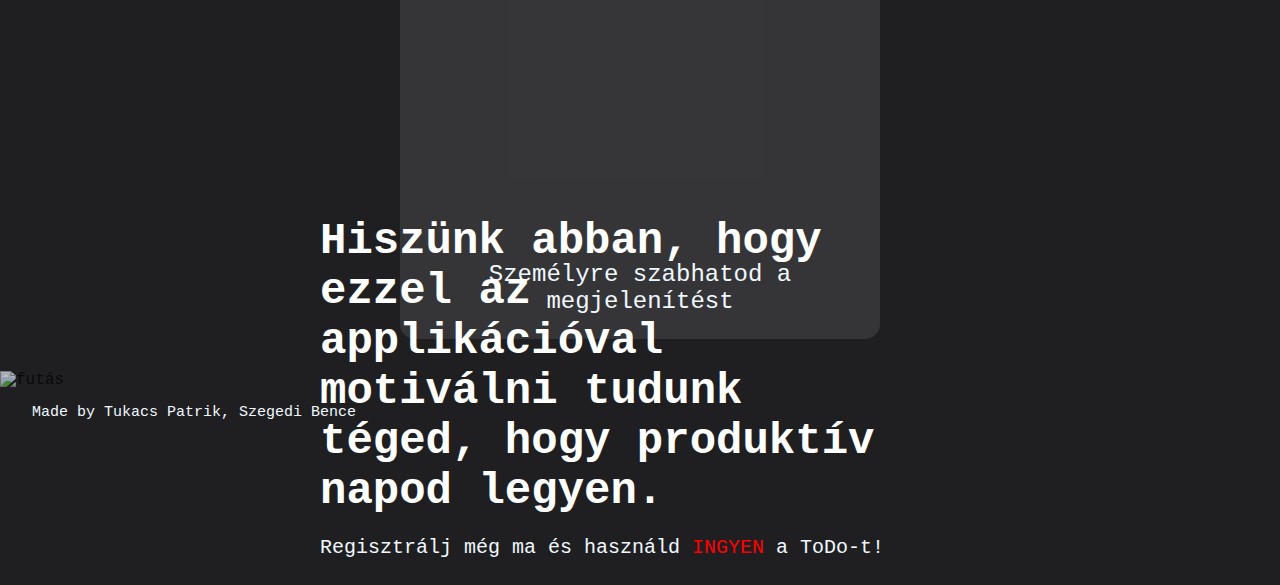
==== commit 17fab584: "ok" ====
--- a/1.mérföldkő/Sites/index.html
+++ b/1.mérföldkő/Sites/index.html
@@ -1,21 +1,21 @@
 <!DOCTYPE html>
 <html lang="en">
   <head>
-    <meta charset="UTF-8" >
-    <meta name="author" content="Szegedi Bence, Tukacs Patrik" >
-    <link rel="icon" type="image/x-icon" href="../Képek/pipa%20favicon.ico" >
-    <meta http-equiv="X-UA-Compatible" content="IE=edge" >
-    <meta name="viewport" content="width=device-width, initial-scale=1.0" >
+    <meta charset="UTF-8" />
+    <meta name="author" content="Szegedi Bence, Tukacs Patrik" />
+    <link rel="icon" type="image/x-icon" href="../Képek/pipa%20favicon.ico" />
+    <meta http-equiv="X-UA-Compatible" content="IE=edge" />
+    <meta name="viewport" content="width=device-width, initial-scale=1.0" />
     <link
       rel="stylesheet"
       href="https://cdnjs.cloudflare.com/ajax/libs/font-awesome/4.7.0/css/font-awesome.min.css"
-    >
+    />
     <title>ToDo App</title>
-    <link rel="stylesheet" href="../Styles/style.css" >
-    <link rel="stylesheet" href="../Styles/nav.css" >
-    <link rel="stylesheet" href="../Styles/cards.css" >
-    <link rel="stylesheet" href="../Styles/hero.css" >
-    <link rel="stylesheet" href="../Styles/footer.css" >
+    <link rel="stylesheet" href="../Styles/style.css" />
+    <link rel="stylesheet" href="../Styles/nav.css" />
+    <link rel="stylesheet" href="../Styles/cards.css" />
+    <link rel="stylesheet" href="../Styles/hero.css" />
+    <link rel="stylesheet" href="../Styles/footer.css" />
     <script src="https://ajax.googleapis.com/ajax/libs/jquery/3.6.3/jquery.min.js"></script>
   </head>
 
@@ -24,7 +24,7 @@
       <div>
         <p class="logo">ToDo APP</p>
         <button class="ham" id="myBtn">
-          <img src="../SVG/menu.svg" alt="HamburgerIcon" style="width: 2rem" />
+          <img src="../SVG/menu.svg" alt="" style="width: 2rem" />
         </button>
       </div>
       <ul class="menu">
@@ -32,13 +32,31 @@
         <li><a href="../Sites/galeria.html">Galéria</a></li>
       </ul>
       <ul class="menu">
+=======
+      <ul>
+        <p class="logo">ToDo APP</p>
+        <button class="ham" id="myBtn">
+          <img src="../SVG/menu.svg" alt="" style="width: 2rem" />
+        </button>
+      </ul>
+      <ul>
+        <li class="active"><a href="../Sites/index.html">Kezdőlap</a></li>
+        <li><a href="../Sites/galeria.html">Galéria</a></li>
+        <li><a href="../Sites/feladatszerkeszto.html">Feladatszerkesztő</a></li>
+      </ul>
+      <ul>
+>>>>>>> bd95439cfd29c19746417e91280d67b563aa5921
         <li><a href="../Sites/regisztracio.html">Regisztráció</a></li>
         <li><a href="../Sites/bejelentkezes.html">Bejelentkezés</a></li>
       </ul>
     </nav>
 
     <div class="hero">
-      <img class="hero-image" src="../képek/kavezok.jpg" alt="Két kávézó beszélget" >
+      <img
+        class="hero-image"
+        src="../képek/kavezok.jpg"
+        alt="Két kávézó beszélget"
+      />
       <div class="hero-text">
         <h1>Szeretnéd könnybben és átláthatóbban rendezni a teendőidet?</h1>
         <p>A ToDo app segítségével ezt egyszerűen teheted meg.</p>
@@ -66,7 +84,7 @@
         src="../Képek/futas2.jpg"
         style="opacity: 0.7; height: 100vh; width: 100%; object-fit: cover"
         alt="futás"
-      >
+      />
       <div class="text-container">
         <h2>
           Hiszünk abban, hogy ezzel az applikációval motiválni tudunk téged,
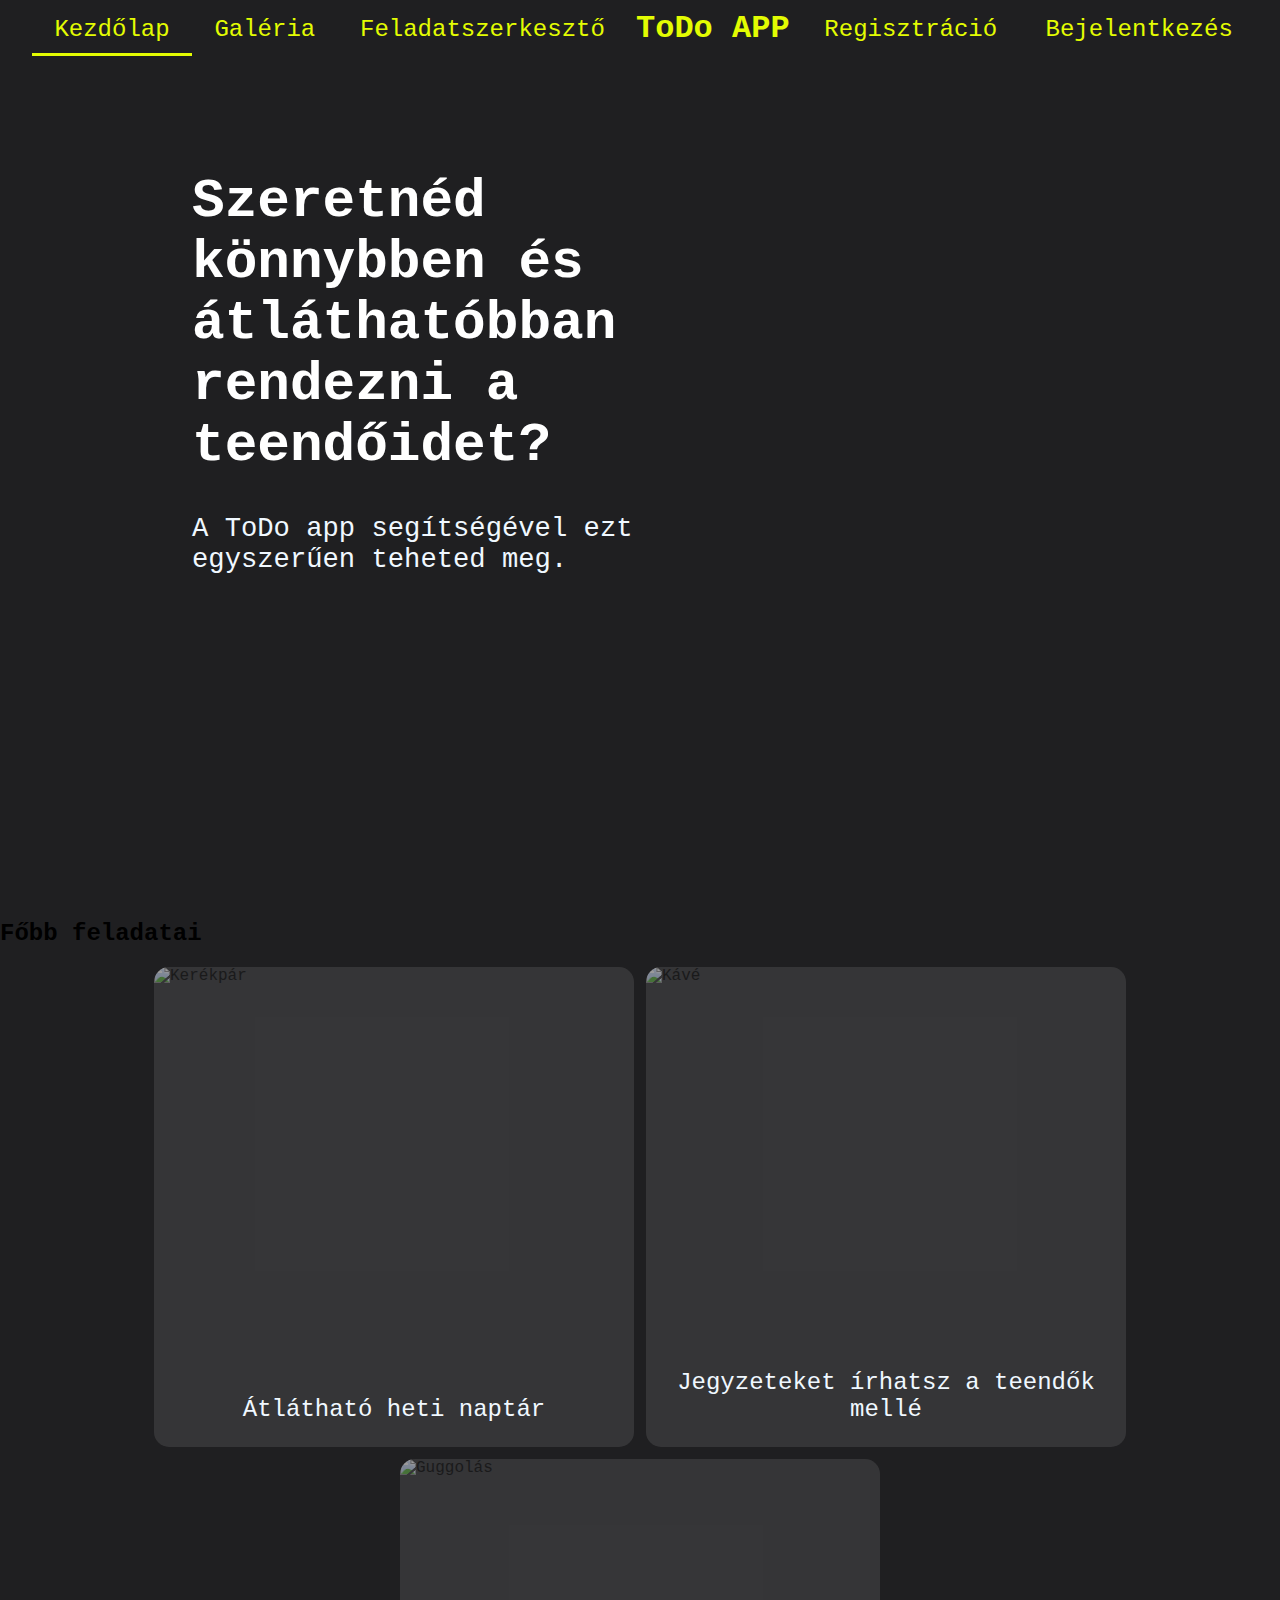
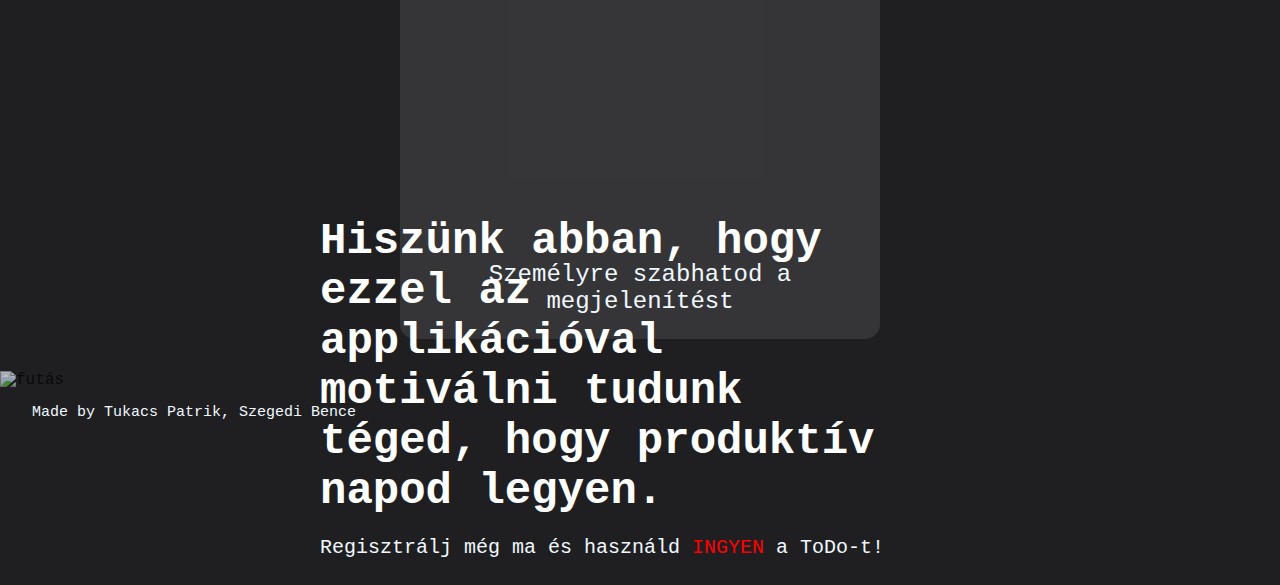
==== commit 597d2062: "index" ====
--- a/1.mérföldkő/Sites/index.html
+++ b/1.mérföldkő/Sites/index.html
@@ -30,22 +30,9 @@
       <ul class="menu">
         <li class="active"><a href="../Sites/index.html">Kezdőlap</a></li>
         <li><a href="../Sites/galeria.html">Galéria</a></li>
-      </ul>
-      <ul class="menu">
-=======
-      <ul>
-        <p class="logo">ToDo APP</p>
-        <button class="ham" id="myBtn">
-          <img src="../SVG/menu.svg" alt="" style="width: 2rem" />
-        </button>
-      </ul>
-      <ul>
-        <li class="active"><a href="../Sites/index.html">Kezdőlap</a></li>
-        <li><a href="../Sites/galeria.html">Galéria</a></li>
         <li><a href="../Sites/feladatszerkeszto.html">Feladatszerkesztő</a></li>
       </ul>
       <ul>
->>>>>>> bd95439cfd29c19746417e91280d67b563aa5921
         <li><a href="../Sites/regisztracio.html">Regisztráció</a></li>
         <li><a href="../Sites/bejelentkezes.html">Bejelentkezés</a></li>
       </ul>
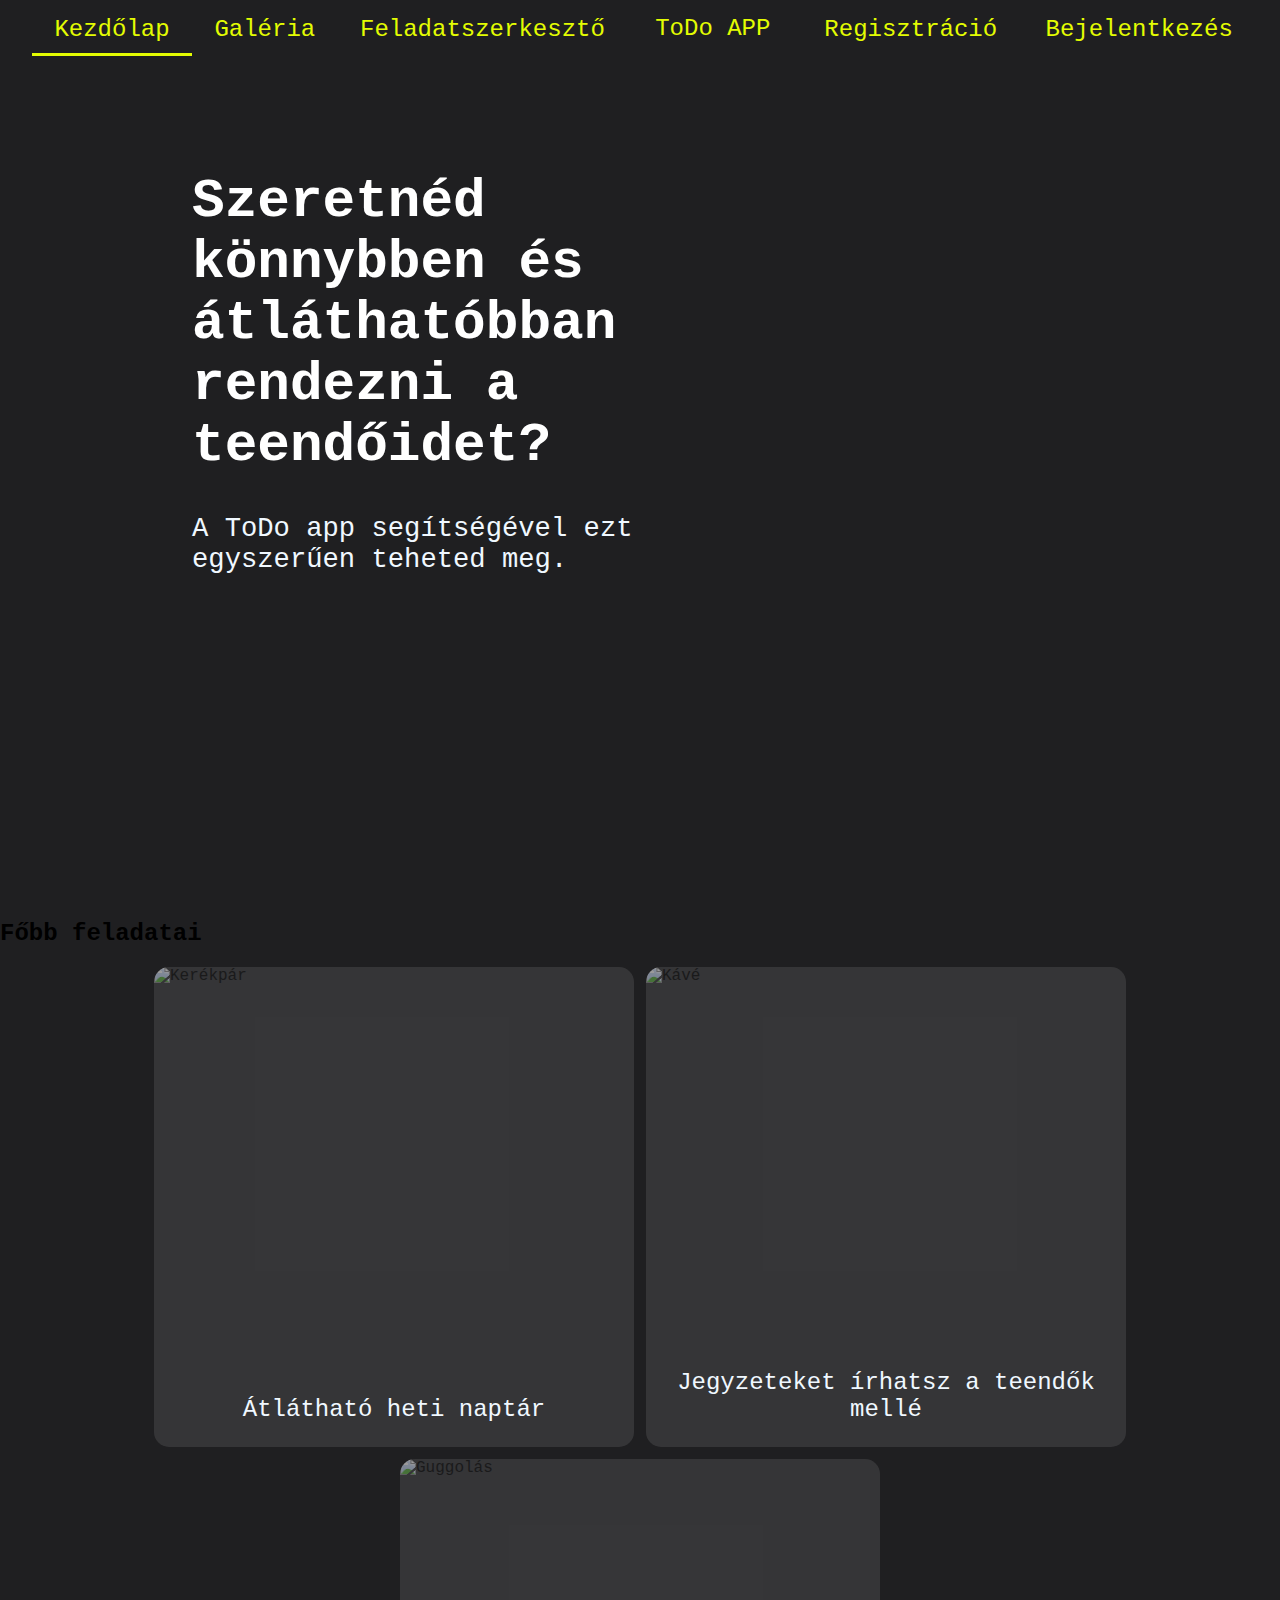
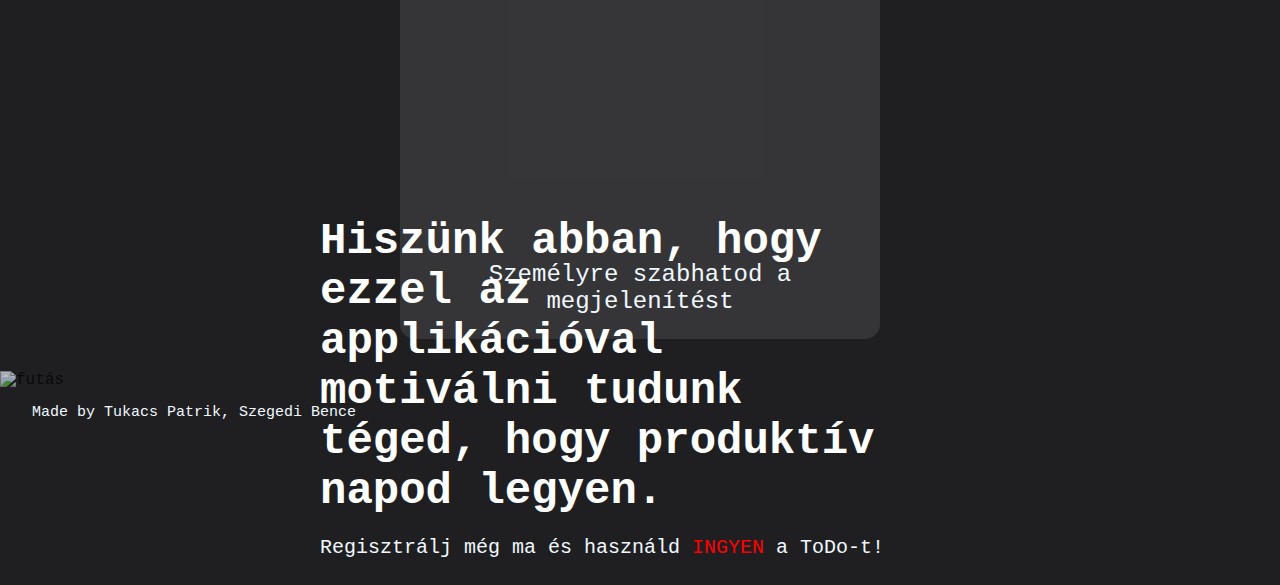
==== commit 3147c1b0: "menu" ====
--- a/1.mérföldkő/Sites/index.html
+++ b/1.mérföldkő/Sites/index.html
@@ -22,7 +22,7 @@
   <body>
     <nav class="topnav">
       <div>
-        <p class="logo">ToDo APP</p>
+        <a href="../Sites/index.html" class="logo">ToDo APP</a>
         <button class="ham" id="myBtn">
           <img src="../SVG/menu.svg" alt="" style="width: 2rem" />
         </button>
@@ -32,7 +32,7 @@
         <li><a href="../Sites/galeria.html">Galéria</a></li>
         <li><a href="../Sites/feladatszerkeszto.html">Feladatszerkesztő</a></li>
       </ul>
-      <ul>
+      <ul class="menu">
         <li><a href="../Sites/regisztracio.html">Regisztráció</a></li>
         <li><a href="../Sites/bejelentkezes.html">Bejelentkezés</a></li>
       </ul>
